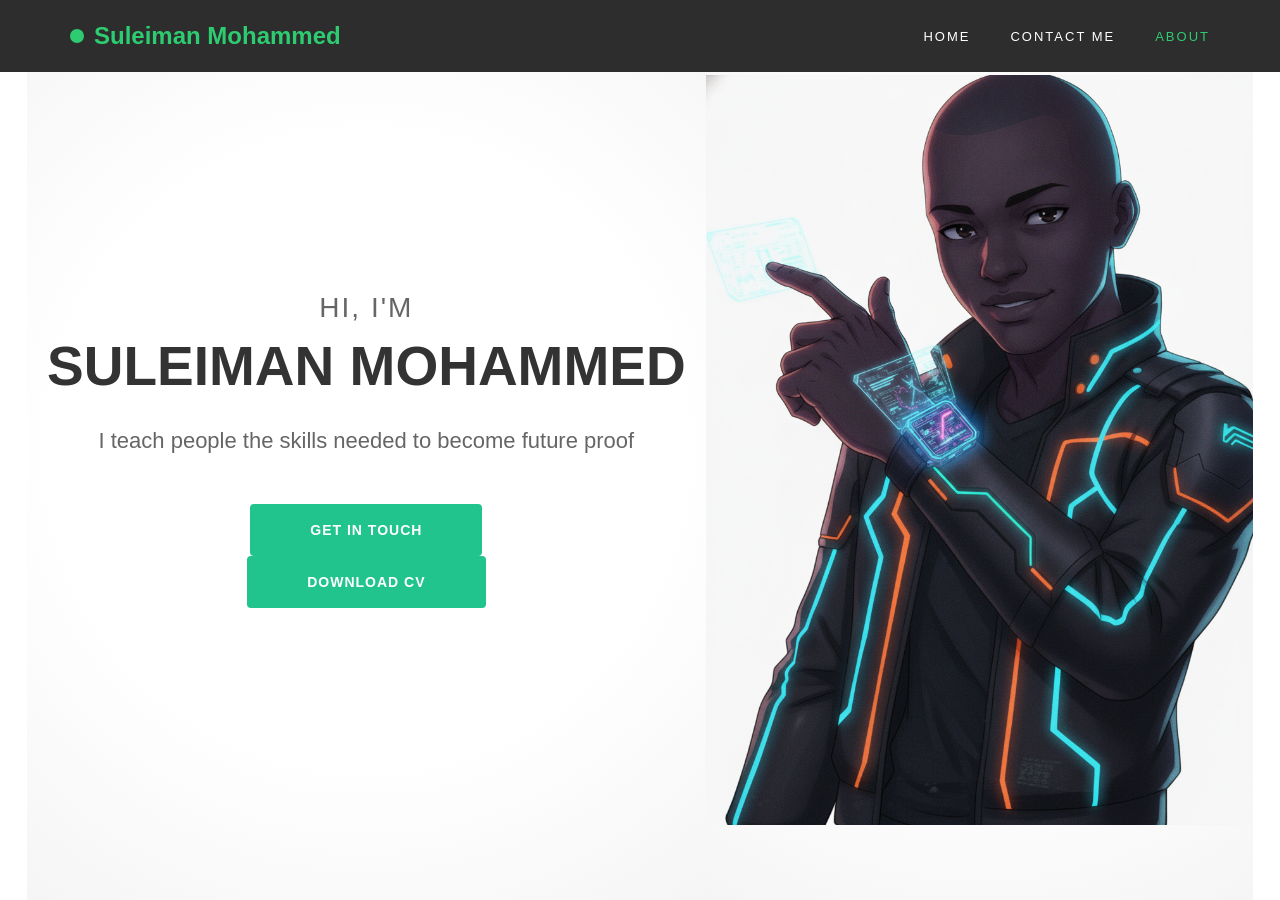
==== portfolio/index.html @ 86e8b84b "first commit" ====
<!DOCTYPE html>
<html lang="en">
<head>
    <meta charset="UTF-8">
    <meta name="viewport" content="width=device-width, initial-scale=1.0">
    <title>Document</title>
<link rel="stylesheet" href="style/style.css">
       <!-- Google Font -->
  
</head>
<body>

     <!-- Navigation -->
    <nav class="navbar">

        <div class="logo">
            <span class="dot"></span>
            <h2>Suleiman Mohammed</h2>
        </div>

        <ul class="nav-links">
            <li><a href="index.html">Home</a></li>
            <li><a href="contact.html">Contact me</a></li>
            <li><a href="about.html" class="active">About</a></li>
        </ul>

    </nav>
<div class ="hero-containers">
    <!-- Header -->
    <header class="hero">

        <div class="hero-content">

            <p class="intro">HI, I'M</p>

            <h1>SULEIMAN MOHAMMED</h1>

            <p class="subtitle">
                I teach people the skills needed to become future proof
            </p>
         <div class="hero-buts">
            <a href="#" class="btn">GET IN TOUCH</a><br>
             <a href="https://docs.google.com/document/d/1CiRM0MPVn0NAhS8LCcsvo790tKvIshgEMmjeSzaLE1k/edit?usp=sharing" class="btn">DOWNLOAD CV</a>
         </div>
        </div>

    </header>
    <div class="hero image">
        <img src="./image/moh.png" alt="Suleiman Mohammed" style="width: 100%; max-width: 3500px; height: 750px;"> 
    </div>
</div>


    
</body>
</html>
---- portfolio/style/style.css ----
/* Reset */

*{
    margin:0;
    padding:0;
    box-sizing:border-box;
}

body{
    font-family:'Montserrat',sans-serif;
}

/* =====================
      NAVBAR
====================== */

.navbar{

    position:absolute;
    top:0;
    left:0;

    width:100%;

    display:flex;
    justify-content:space-between;
    align-items:center;

    padding:22px 70px;

    background:#2d2d2d;
    z-index:1000;
}

.logo{

    display:flex;
    align-items:center;
    gap:10px;

    color:#2ecc71;
}

.logo h2{

    font-size:24px;
    font-weight:700;
}

.dot{

    width:14px;
    height:14px;

    background:#2ecc71;

    border-radius:50%;
}

.nav-links{

    display:flex;
    list-style:none;
    gap:40px;
}

.nav-links a{

    text-decoration:none;
    color:white;

    text-transform:uppercase;

    font-size:13px;

    letter-spacing:2px;

    transition:.3s;
}

.nav-links a:hover{

    color:#2ecc71;
}

.active{

    color:#2ecc71 !important;
}

/* =====================
      HERO
====================== */

.hero{

    height:100vh;

    display:flex;
    justify-content:center;
    align-items:center;

    text-align:center;

    background:
    radial-gradient(circle at center,
    white 0%,
    #ffffff 55%,
    #f5f5f5 100%);
}

.hero-content{

    max-width:750px;
    padding:20px;
}

.intro{

    color:#666;
    font-size:28px;
    letter-spacing:2px;
    margin-bottom:10px;
}

.hero h1{

    font-size:55px;
    font-weight:700;

    color:#333;

    margin-bottom:25px;
}

.subtitle{

    font-size:22px;

    color:#666;

    margin-bottom:45px;

    line-height:1.6;
}

/* Button */

.btn{

    display:inline-block;

    text-decoration:none;

    background:#21c48d;

    color:white;

    padding:18px 60px;

    border-radius:4px;

    font-size:14px;

    font-weight:600;

    letter-spacing:1px;

    transition:.3s;
}

.btn:hover{

    background:#19a978;

    transform:translateY(-3px);
}

/* =====================
      RESPONSIVE
====================== */

@media(max-width:768px){

    .navbar{

        padding:20px;
        flex-direction:column;
        gap:20px;
    }

    .nav-links{

        gap:20px;
    }

    .hero h1{

        font-size:38px;
    }

    .subtitle{

        font-size:18px;
    }

    .intro{

        font-size:22px;
    }
}

.hero-containers {
    display: flex;
    justify-content: center;
}

.hero-buts {
    justify-content: space-between;
}
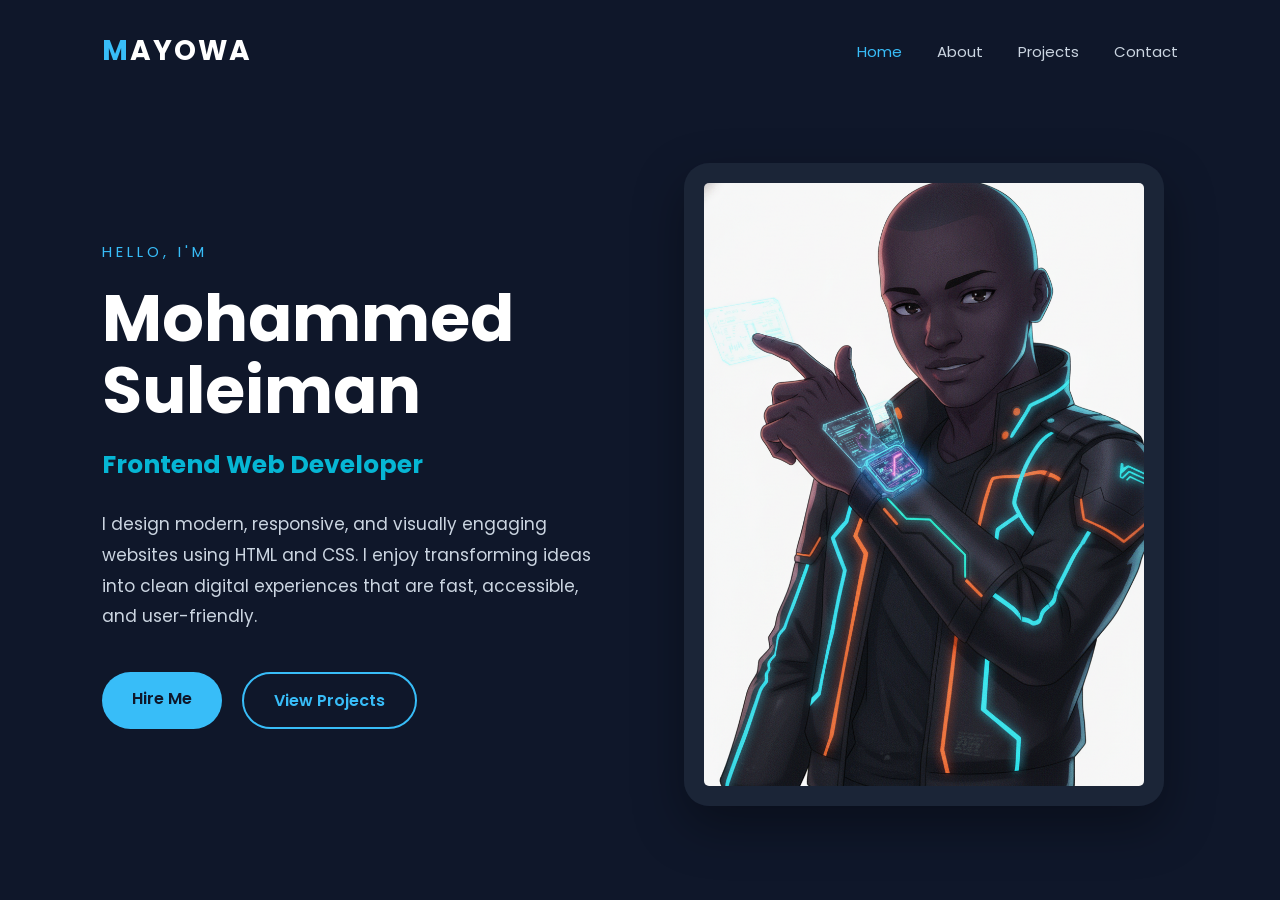
==== commit c1729200: "seventh commit" ====
--- a/portfolio/index.html
+++ b/portfolio/index.html
@@ -1,56 +1,100 @@
 <!DOCTYPE html>
 <html lang="en">
+
 <head>
-    <meta charset="UTF-8">
-    <meta name="viewport" content="width=device-width, initial-scale=1.0">
-    <title>Document</title>
+
+<meta charset="UTF-8">
+<meta name="viewport" content="width=device-width, initial-scale=1.0">
+
+<title>Portfolio | Mohammed Suleiman</title>
+
 <link rel="stylesheet" href="style/style.css">
-       <!-- Google Font -->
-  
+
+<link href="https://fonts.googleapis.com/css2?family=Poppins:wght@300;400;500;600;700;800&display=swap" rel="stylesheet">
+
 </head>
+
 <body>
 
-     <!-- Navigation -->
-    <nav class="navbar">
+<header>
 
-        <div class="logo">
-            <span class="dot"></span>
-            <h2>Suleiman Mohammed</h2>
-        </div>
+<nav class="navbar">
 
-        <ul class="nav-links">
-            <li><a href="index.html">Home</a></li>
-            <li><a href="contact.html">Contact me</a></li>
-            <li><a href="about.html" class="active">About</a></li>
-        </ul>
+<div class="logo">
 
-    </nav>
-<div class ="hero-containers">
-    <!-- Header -->
-    <header class="hero">
+<span>M</span>AYOWA
 
-        <div class="hero-content">
+</div>
 
-            <p class="intro">HI, I'M</p>
+<ul class="nav-links">
 
-            <h1>SULEIMAN MOHAMMED</h1>
+<li><a href="index.html" class="active">Home</a></li>
 
-            <p class="subtitle">
-                I teach people the skills needed to become future proof
-            </p>
-         <div class="hero-buts">
-            <a href="#" class="btn">GET IN TOUCH</a><br>
-             <a href="https://docs.google.com/document/d/1CiRM0MPVn0NAhS8LCcsvo790tKvIshgEMmjeSzaLE1k/edit?usp=sharing" class="btn">DOWNLOAD CV</a>
-         </div>
-        </div>
+<li><a href="about.html">About</a></li>
 
-    </header>
-    <div class="hero image">
-        <img src="./image/moh.png" alt="Suleiman Mohammed" style="width: 100%; max-width: 3500px; height: 750px;"> 
-    </div>
+<li><a href="project.html">Projects</a></li>
+
+<li><a href="contact.html">Contact</a></li>
+
+</ul>
+
+</nav>
+
+</header>
+
+
+<section class="hero">
+
+<div class="hero-content">
+
+<p class="intro">
+HELLO, I'M
+</p>
+
+<h1>
+
+Mohammed <br>
+Suleiman
+
+</h1>
+
+<h3>
+Frontend Web Developer
+</h3>
+
+<p class="description">
+
+I design modern, responsive, and visually engaging
+websites using HTML and CSS. I enjoy transforming
+ideas into clean digital experiences that are fast,
+accessible, and user-friendly.
+
+</p>
+
+<div class="buttons">
+
+<a href="contact.html" class="btn">
+Hire Me
+</a>
+
+<a href="project.html" class="btn secondary">
+View Projects
+</a>
+
+</div>
+
 </div>
 
 
-    
+
+<div class="hero-image">
+
+<img src="./image/moh.png" alt="Mohammed Suleiman">
+
+</div>
+
+</section>
+
 </body>
+
 </html>
--- a/portfolio/style/style.css
+++ b/portfolio/style/style.css
@@ -1,220 +1,340 @@
-/* Reset */
-
 *{
-    margin:0;
-    padding:0;
-    box-sizing:border-box;
+
+margin:0;
+padding:0;
+box-sizing:border-box;
+
+}
+
+html{
+
+scroll-behavior:smooth;
+
 }
 
 body{
-    font-family:'Montserrat',sans-serif;
-}
-
-/* =====================
-      NAVBAR
-====================== */
+
+font-family:'Poppins',sans-serif;
+background:#0f172a;
+color:#fff;
+overflow-x:hidden;
+
+}
+
+/* ===========================
+NAVBAR
+=========================== */
+
+header{
+
+padding:30px 8%;
+
+}
 
 .navbar{
 
-    position:absolute;
-    top:0;
-    left:0;
-
-    width:100%;
-
-    display:flex;
-    justify-content:space-between;
-    align-items:center;
-
-    padding:22px 70px;
-
-    background:#2d2d2d;
-    z-index:1000;
+display:flex;
+justify-content:space-between;
+align-items:center;
+
 }
 
 .logo{
 
-    display:flex;
-    align-items:center;
-    gap:10px;
-
-    color:#2ecc71;
-}
-
-.logo h2{
-
-    font-size:24px;
-    font-weight:700;
-}
-
-.dot{
-
-    width:14px;
-    height:14px;
-
-    background:#2ecc71;
-
-    border-radius:50%;
+font-size:28px;
+font-weight:700;
+letter-spacing:2px;
+
+}
+
+.logo span{
+
+color:#38bdf8;
+
 }
 
 .nav-links{
 
-    display:flex;
-    list-style:none;
-    gap:40px;
+display:flex;
+gap:35px;
+list-style:none;
+
 }
 
 .nav-links a{
 
-    text-decoration:none;
-    color:white;
-
-    text-transform:uppercase;
-
-    font-size:13px;
-
-    letter-spacing:2px;
-
-    transition:.3s;
-}
-
-.nav-links a:hover{
-
-    color:#2ecc71;
-}
-
-.active{
-
-    color:#2ecc71 !important;
-}
-
-/* =====================
-      HERO
-====================== */
+text-decoration:none;
+color:#cbd5e1;
+font-size:15px;
+transition:.3s;
+
+}
+
+.nav-links a:hover,
+.nav-links .active{
+
+color:#38bdf8;
+
+}
+
+/* ===========================
+HERO
+=========================== */
 
 .hero{
 
-    height:100vh;
-
-    display:flex;
-    justify-content:center;
-    align-items:center;
-
-    text-align:center;
-
-    background:
-    radial-gradient(circle at center,
-    white 0%,
-    #ffffff 55%,
-    #f5f5f5 100%);
-}
+min-height:85vh;
+
+display:flex;
+
+align-items:center;
+
+justify-content:space-between;
+
+padding:40px 8%;
+
+gap:60px;
+
+}
+
+/* LEFT */
 
 .hero-content{
 
-    max-width:750px;
-    padding:20px;
+flex:1;
+
 }
 
 .intro{
 
-    color:#666;
-    font-size:28px;
-    letter-spacing:2px;
-    margin-bottom:10px;
-}
-
-.hero h1{
-
-    font-size:55px;
-    font-weight:700;
-
-    color:#333;
-
-    margin-bottom:25px;
-}
-
-.subtitle{
-
-    font-size:22px;
-
-    color:#666;
-
-    margin-bottom:45px;
-
-    line-height:1.6;
-}
-
-/* Button */
+color:#38bdf8;
+
+letter-spacing:4px;
+
+font-size:15px;
+
+margin-bottom:20px;
+
+}
+
+.hero-content h1{
+
+font-size:65px;
+
+line-height:1.1;
+
+margin-bottom:20px;
+
+}
+
+.hero-content h3{
+
+color:#06b6d4;
+
+margin-bottom:25px;
+
+font-size:25px;
+
+}
+
+.description{
+
+color:#cbd5e1;
+
+font-size:17px;
+
+line-height:1.8;
+
+max-width:600px;
+
+}
+
+/* BUTTONS */
+
+.buttons{
+
+display:flex;
+
+gap:20px;
+
+margin-top:40px;
+
+}
 
 .btn{
 
-    display:inline-block;
-
-    text-decoration:none;
-
-    background:#21c48d;
-
-    color:white;
-
-    padding:18px 60px;
-
-    border-radius:4px;
-
-    font-size:14px;
-
-    font-weight:600;
-
-    letter-spacing:1px;
-
-    transition:.3s;
+padding:14px 30px;
+
+background:#38bdf8;
+
+color:#0f172a;
+
+text-decoration:none;
+
+font-weight:600;
+
+border-radius:40px;
+
+transition:.3s;
+
 }
 
 .btn:hover{
 
-    background:#19a978;
-
-    transform:translateY(-3px);
-}
-
-/* =====================
-      RESPONSIVE
-====================== */
+background:white;
+
+transform:translateY(-5px);
+
+}
+
+.secondary{
+
+background:transparent;
+
+border:2px solid #38bdf8;
+
+color:#38bdf8;
+
+}
+
+.secondary:hover{
+
+background:#38bdf8;
+
+color:#0f172a;
+
+}
+
+/* IMAGE */
+
+.hero-image{
+
+flex:1;
+
+display:flex;
+
+justify-content:center;
+
+}
+
+.hero-image img{
+
+width:100%;
+
+max-width:480px;
+
+border-radius:25px;
+
+background:rgba(30,41,59,.8);
+
+padding:20px;
+
+box-shadow:0 20px 50px rgba(0,0,0,.35);
+
+transition:.4s;
+
+}
+
+.hero-image img:hover{
+
+transform:translateY(-10px) scale(1.02);
+
+}
+
+/* ===========================
+RESPONSIVE
+=========================== */
+
+@media(max-width:992px){
+
+.hero{
+
+flex-direction:column-reverse;
+
+text-align:center;
+
+}
+
+.description{
+
+margin:auto;
+
+}
+
+.buttons{
+
+justify-content:center;
+
+}
+
+.hero-content h1{
+
+font-size:48px;
+
+}
+
+.hero-image img{
+
+max-width:380px;
+
+}
+
+}
 
 @media(max-width:768px){
 
-    .navbar{
-
-        padding:20px;
-        flex-direction:column;
-        gap:20px;
-    }
-
-    .nav-links{
-
-        gap:20px;
-    }
-
-    .hero h1{
-
-        font-size:38px;
-    }
-
-    .subtitle{
-
-        font-size:18px;
-    }
-
-    .intro{
-
-        font-size:22px;
-    }
-}
-
-.hero-containers {
-    display: flex;
-    justify-content: center;
-}
-
-.hero-buts {
-    justify-content: space-between;
+.navbar{
+
+flex-direction:column;
+
+gap:25px;
+
+}
+
+.nav-links{
+
+gap:20px;
+
+flex-wrap:wrap;
+
+justify-content:center;
+
+}
+
+.hero-content h1{
+
+font-size:38px;
+
+}
+
+.hero-content h3{
+
+font-size:20px;
+
+}
+
+.description{
+
+font-size:15px;
+
+}
+
+.buttons{
+
+flex-direction:column;
+
+}
+
+.btn{
+
+text-align:center;
+
+}
+
+.hero-image img{
+
+max-width:300px;
+
+}
+
 }
